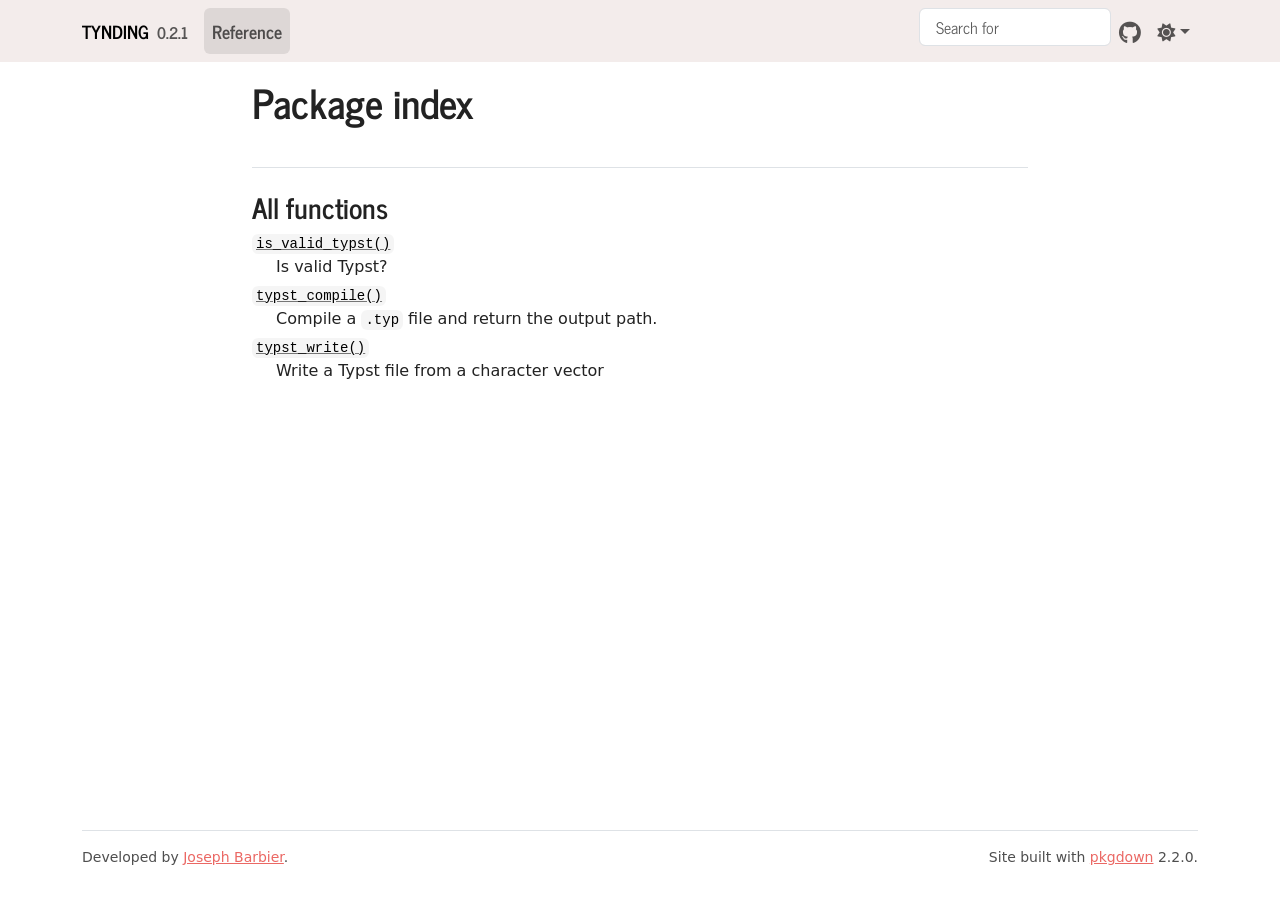
==== reference/index.html @ cdce3de1 "Deploying to gh-pages from @ y-sunflower/tynding@abfb018ded294149a8add3122099fb48ddb5d278 🚀" ====
<!DOCTYPE html>
<!-- Generated by pkgdown: do not edit by hand --><html lang="en"><head><meta http-equiv="Content-Type" content="text/html; charset=UTF-8"><meta charset="utf-8"><meta http-equiv="X-UA-Compatible" content="IE=edge"><meta name="viewport" content="width=device-width, initial-scale=1, shrink-to-fit=no"><title>Package index • tynding</title><script src="../lightswitch.js"></script><script src="../deps/jquery-3.6.0/jquery-3.6.0.min.js"></script><meta name="viewport" content="width=device-width, initial-scale=1, shrink-to-fit=no"><link href="../deps/bootstrap-5.3.1/bootstrap.min.css" rel="stylesheet"><script src="../deps/bootstrap-5.3.1/bootstrap.bundle.min.js"></script><link href="../deps/font-awesome-6.5.2/css/all.min.css" rel="stylesheet"><link href="../deps/font-awesome-6.5.2/css/v4-shims.min.css" rel="stylesheet"><script src="../deps/headroom-0.11.0/headroom.min.js"></script><script src="../deps/headroom-0.11.0/jQuery.headroom.min.js"></script><script src="../deps/bootstrap-toc-1.0.1/bootstrap-toc.min.js"></script><script src="../deps/clipboard.js-2.0.11/clipboard.min.js"></script><script src="../deps/search-1.0.0/autocomplete.jquery.min.js"></script><script src="../deps/search-1.0.0/fuse.min.js"></script><script src="../deps/search-1.0.0/mark.min.js"></script><!-- pkgdown --><script src="../pkgdown.js"></script><meta property="og:title" content="Package index"></head><body>
    <a href="#main" class="visually-hidden-focusable">Skip to contents</a>


    <nav class="navbar navbar-expand-lg fixed-top " aria-label="Site navigation"><div class="container">

    <a class="navbar-brand me-2" href="../index.html">tynding</a>

    <small class="nav-text text-muted me-auto" data-bs-toggle="tooltip" data-bs-placement="bottom" title="">0.2.1</small>


    <button class="navbar-toggler" type="button" data-bs-toggle="collapse" data-bs-target="#navbar" aria-controls="navbar" aria-expanded="false" aria-label="Toggle navigation">
      <span class="navbar-toggler-icon"></span>
    </button>

    <div id="navbar" class="collapse navbar-collapse ms-3">
      <ul class="navbar-nav me-auto"><li class="active nav-item"><a class="nav-link" href="../reference/index.html">Reference</a></li>
      </ul><ul class="navbar-nav"><li class="nav-item"><form class="form-inline" role="search">
 <input class="form-control" type="search" name="search-input" id="search-input" autocomplete="off" aria-label="Search site" placeholder="Search for" data-search-index="../search.json"></form></li>
<li class="nav-item"><a class="external-link nav-link" href="https://github.com/y-sunflower/tynding/" aria-label="GitHub"><span class="fa fab fa-github fa-lg"></span></a></li>
<li class="nav-item dropdown">
  <button class="nav-link dropdown-toggle" type="button" id="dropdown-lightswitch" data-bs-toggle="dropdown" aria-expanded="false" aria-haspopup="true" aria-label="Light switch"><span class="fa fa-sun"></span></button>
  <ul class="dropdown-menu dropdown-menu-end" aria-labelledby="dropdown-lightswitch"><li><button class="dropdown-item" data-bs-theme-value="light"><span class="fa fa-sun"></span> Light</button></li>
    <li><button class="dropdown-item" data-bs-theme-value="dark"><span class="fa fa-moon"></span> Dark</button></li>
    <li><button class="dropdown-item" data-bs-theme-value="auto"><span class="fa fa-adjust"></span> Auto</button></li>
  </ul></li>
      </ul></div>


  </div>
</nav><div class="container template-reference-index">
<div class="row">
  <main id="main" class="col-md-9"><div class="page-header">

      <h1>Package index</h1>
    </div>

    <div class="section level2">
      <h2 id="all-functions">All functions<a class="anchor" aria-label="anchor" href="#all-functions"></a></h2>



      <dl></dl></div><div class="section level2">




      <dl><dt>

          <code><a href="is_valid_typst.html">is_valid_typst()</a></code>

        </dt>
        <dd>Is valid Typst?</dd>

        <dt>

          <code><a href="typst_compile.html">typst_compile()</a></code>

        </dt>
        <dd>Compile a <code>.typ</code> file and return the output path.</dd>

        <dt>

          <code><a href="typst_write.html">typst_write()</a></code>

        </dt>
        <dd>Write a Typst file from a character vector</dd>
      </dl></div>
  </main></div>


    <footer><div class="pkgdown-footer-left">
  <p>Developed by <a href="https://ysunflower.com/" class="external-link">Joseph Barbier</a>.</p>
</div>

<div class="pkgdown-footer-right">
  <p>Site built with <a href="https://pkgdown.r-lib.org/" class="external-link">pkgdown</a> 2.2.0.</p>
</div>

    </footer></div>





  </body></html>
---- deps/font-awesome-6.5.2/css/v4-shims.min.css ----
/*!
 * Font Awesome Free 6.5.2 by @fontawesome - https://fontawesome.com
 * License - https://fontawesome.com/license/free (Icons: CC BY 4.0, Fonts: SIL OFL 1.1, Code: MIT License)
 * Copyright 2024 Fonticons, Inc.
 */
.fa.fa-glass:before{content:"\f000"}.fa.fa-envelope-o{font-family:"Font Awesome 6 Free";font-weight:400}.fa.fa-envelope-o:before{content:"\f0e0"}.fa.fa-star-o{font-family:"Font Awesome 6 Free";font-weight:400}.fa.fa-star-o:before{content:"\f005"}.fa.fa-close:before,.fa.fa-remove:before{content:"\f00d"}.fa.fa-gear:before{content:"\f013"}.fa.fa-trash-o{font-family:"Font Awesome 6 Free";font-weight:400}.fa.fa-trash-o:before{content:"\f2ed"}.fa.fa-home:before{content:"\f015"}.fa.fa-file-o{font-family:"Font Awesome 6 Free";font-weight:400}.fa.fa-file-o:before{content:"\f15b"}.fa.fa-clock-o{font-family:"Font Awesome 6 Free";font-weight:400}.fa.fa-clock-o:before{content:"\f017"}.fa.fa-arrow-circle-o-down{font-family:"Font Awesome 6 Free";font-weight:400}.fa.fa-arrow-circle-o-down:before{content:"\f358"}.fa.fa-arrow-circle-o-up{font-family:"Font Awesome 6 Free";font-weight:400}.fa.fa-arrow-circle-o-up:before{content:"\f35b"}.fa.fa-play-circle-o{font-family:"Font Awesome 6 Free";font-weight:400}.fa.fa-play-circle-o:before{content:"\f144"}.fa.fa-repeat:before,.fa.fa-rotate-right:before{content:"\f01e"}.fa.fa-refresh:before{content:"\f021"}.fa.fa-list-alt{font-family:"Font Awesome 6 Free";font-weight:400}.fa.fa-list-alt:before{content:"\f022"}.fa.fa-dedent:before{content:"\f03b"}.fa.fa-video-camera:before{content:"\f03d"}.fa.fa-picture-o{font-family:"Font Awesome 6 Free";font-weight:400}.fa.fa-picture-o:before{content:"\f03e"}.fa.fa-photo{font-family:"Font Awesome 6 Free";font-weight:400}.fa.fa-photo:before{content:"\f03e"}.fa.fa-image{font-family:"Font Awesome 6 Free";font-weight:400}.fa.fa-image:before{content:"\f03e"}.fa.fa-map-marker:before{content:"\f3c5"}.fa.fa-pencil-square-o{font-family:"Font Awesome 6 Free";font-weight:400}.fa.fa-pencil-square-o:before{content:"\f044"}.fa.fa-edit{font-family:"Font Awesome 6 Free";font-weight:400}.fa.fa-edit:before{content:"\f044"}.fa.fa-share-square-o:before{content:"\f14d"}.fa.fa-check-square-o{font-family:"Font Awesome 6 Free";font-weight:400}.fa.fa-check-square-o:before{content:"\f14a"}.fa.fa-arrows:before{content:"\f0b2"}.fa.fa-times-circle-o{font-family:"Font Awesome 6 Free";font-weight:400}.fa.fa-times-circle-o:before{content:"\f057"}.fa.fa-check-circle-o{font-family:"Font Awesome 6 Free";font-weight:400}.fa.fa-check-circle-o:before{content:"\f058"}.fa.fa-mail-forward:before{content:"\f064"}.fa.fa-expand:before{content:"\f424"}.fa.fa-compress:before{content:"\f422"}.fa.fa-eye,.fa.fa-eye-slash{font-family:"Font Awesome 6 Free";font-weight:400}.fa.fa-warning:before{content:"\f071"}.fa.fa-calendar:before{content:"\f073"}.fa.fa-arrows-v:before{content:"\f338"}.fa.fa-arrows-h:before{content:"\f337"}.fa.fa-bar-chart-o:before,.fa.fa-bar-chart:before{content:"\e0e3"}.fa.fa-twitter-square{font-family:"Font Awesome 6 Brands";font-weight:400}.fa.fa-twitter-square:before{content:"\f081"}.fa.fa-facebook-square{font-family:"Font Awesome 6 Brands";font-weight:400}.fa.fa-facebook-square:before{content:"\f082"}.fa.fa-gears:before{content:"\f085"}.fa.fa-thumbs-o-up{font-family:"Font Awesome 6 Free";font-weight:400}.fa.fa-thumbs-o-up:before{content:"\f164"}.fa.fa-thumbs-o-down{font-family:"Font Awesome 6 Free";font-weight:400}.fa.fa-thumbs-o-down:before{content:"\f165"}.fa.fa-heart-o{font-family:"Font Awesome 6 Free";font-weight:400}.fa.fa-heart-o:before{content:"\f004"}.fa.fa-sign-out:before{content:"\f2f5"}.fa.fa-linkedin-square{font-family:"Font Awesome 6 Brands";font-weight:400}.fa.fa-linkedin-square:before{content:"\f08c"}.fa.fa-thumb-tack:before{content:"\f08d"}.fa.fa-external-link:before{content:"\f35d"}.fa.fa-sign-in:before{content:"\f2f6"}.fa.fa-github-square{font-family:"Font Awesome 6 Brands";font-weight:400}.fa.fa-github-square:before{content:"\f092"}.fa.fa-lemon-o{font-family:"Font Awesome 6 Free";font-weight:400}.fa.fa-lemon-o:before{content:"\f094"}.fa.fa-square-o{font-family:"Font Awesome 6 Free";font-weight:400}.fa.fa-square-o:before{content:"\f0c8"}.fa.fa-bookmark-o{font-family:"Font Awesome 6 Free";font-weight:400}.fa.fa-bookmark-o:before{content:"\f02e"}.fa.fa-facebook,.fa.fa-twitter{font-family:"Font Awesome 6 Brands";font-weight:400}.fa.fa-facebook:before{content:"\f39e"}.fa.fa-facebook-f{font-family:"Font Awesome 6 Brands";font-weight:400}.fa.fa-facebook-f:before{content:"\f39e"}.fa.fa-github{font-family:"Font Awesome 6 Brands";font-weight:400}.fa.fa-credit-card{font-family:"Font Awesome 6 Free";font-weight:400}.fa.fa-feed:before{content:"\f09e"}.fa.fa-hdd-o{font-family:"Font Awesome 6 Free";font-weight:400}.fa.fa-hdd-o:before{content:"\f0a0"}.fa.fa-hand-o-right{font-family:"Font Awesome 6 Free";font-weight:400}.fa.fa-hand-o-right:before{content:"\f0a4"}.fa.fa-hand-o-left{font-family:"Font Awesome 6 Free";font-weight:400}.fa.fa-hand-o-left:before{content:"\f0a5"}.fa.fa-hand-o-up{font-family:"Font Awesome 6 Free";font-weight:400}.fa.fa-hand-o-up:before{content:"\f0a6"}.fa.fa-hand-o-down{font-family:"Font Awesome 6 Free";font-weight:400}.fa.fa-hand-o-down:before{content:"\f0a7"}.fa.fa-globe:before{content:"\f57d"}.fa.fa-tasks:before{content:"\f828"}.fa.fa-arrows-alt:before{content:"\f31e"}.fa.fa-group:before{content:"\f0c0"}.fa.fa-chain:before{content:"\f0c1"}.fa.fa-cut:before{content:"\f0c4"}.fa.fa-files-o{font-family:"Font Awesome 6 Free";font-weight:400}.fa.fa-files-o:before{content:"\f0c5"}.fa.fa-floppy-o{font-family:"Font Awesome 6 Free";font-weight:400}.fa.fa-floppy-o:before{content:"\f0c7"}.fa.fa-save{font-family:"Font Awesome 6 Free";font-weight:400}.fa.fa-save:before{content:"\f0c7"}.fa.fa-navicon:before,.fa.fa-reorder:before{content:"\f0c9"}.fa.fa-magic:before{content:"\e2ca"}.fa.fa-pinterest,.fa.fa-pinterest-square{font-family:"Font Awesome 6 Brands";font-weight:400}.fa.fa-pinterest-square:before{content:"\f0d3"}.fa.fa-google-plus-square{font-family:"Font Awesome 6 Brands";font-weight:400}.fa.fa-google-plus-square:before{content:"\f0d4"}.fa.fa-google-plus{font-family:"Font Awesome 6 Brands";font-weight:400}.fa.fa-google-plus:before{content:"\f0d5"}.fa.fa-money:before{content:"\f3d1"}.fa.fa-unsorted:before{content:"\f0dc"}.fa.fa-sort-desc:before{content:"\f0dd"}.fa.fa-sort-asc:before{content:"\f0de"}.fa.fa-linkedin{font-family:"Font Awesome 6 Brands";font-weight:400}.fa.fa-linkedin:before{content:"\f0e1"}.fa.fa-rotate-left:before{content:"\f0e2"}.fa.fa-legal:before{content:"\f0e3"}.fa.fa-dashboard:before,.fa.fa-tachometer:before{content:"\f625"}.fa.fa-comment-o{font-family:"Font Awesome 6 Free";font-weight:400}.fa.fa-comment-o:before{content:"\f075"}.fa.fa-comments-o{font-family:"Font Awesome 6 Free";font-weight:400}.fa.fa-comments-o:before{content:"\f086"}.fa.fa-flash:before{content:"\f0e7"}.fa.fa-clipboard:before{content:"\f0ea"}.fa.fa-lightbulb-o{font-family:"Font Awesome 6 Free";font-weight:400}.fa.fa-lightbulb-o:before{content:"\f0eb"}.fa.fa-exchange:before{content:"\f362"}.fa.fa-cloud-download:before{content:"\f0ed"}.fa.fa-cloud-upload:before{content:"\f0ee"}.fa.fa-bell-o{font-family:"Font Awesome 6 Free";font-weight:400}.fa.fa-bell-o:before{content:"\f0f3"}.fa.fa-cutlery:before{content:"\f2e7"}.fa.fa-file-text-o{font-family:"Font Awesome 6 Free";font-weight:400}.fa.fa-file-text-o:before{content:"\f15c"}.fa.fa-building-o{font-family:"Font Awesome 6 Free";font-weight:400}.fa.fa-building-o:before{content:"\f1ad"}.fa.fa-hospital-o{font-family:"Font Awesome 6 Free";font-weight:400}.fa.fa-hospital-o:before{content:"\f0f8"}.fa.fa-tablet:before{content:"\f3fa"}.fa.fa-mobile-phone:before,.fa.fa-mobile:before{content:"\f3cd"}.fa.fa-circle-o{font-family:"Font Awesome 6 Free";font-weight:400}.fa.fa-circle-o:before{content:"\f111"}.fa.fa-mail-reply:before{content:"\f3e5"}.fa.fa-github-alt{font-family:"Font Awesome 6 Brands";font-weight:400}.fa.fa-folder-o{font-family:"Font Awesome 6 Free";font-weight:400}.fa.fa-folder-o:before{content:"\f07b"}.fa.fa-folder-open-o{font-family:"Font Awesome 6 Free";font-weight:400}.fa.fa-folder-open-o:before{content:"\f07c"}.fa.fa-smile-o{font-family:"Font Awesome 6 Free";font-weight:400}.fa.fa-smile-o:before{content:"\f118"}.fa.fa-frown-o{font-family:"Font Awesome 6 Free";font-weight:400}.fa.fa-frown-o:before{content:"\f119"}.fa.fa-meh-o{font-family:"Font Awesome 6 Free";font-weight:400}.fa.fa-meh-o:before{content:"\f11a"}.fa.fa-keyboard-o{font-family:"Font Awesome 6 Free";font-weight:400}.fa.fa-keyboard-o:before{content:"\f11c"}.fa.fa-flag-o{font-family:"Font Awesome 6 Free";font-weight:400}.fa.fa-flag-o:before{content:"\f024"}.fa.fa-mail-reply-all:before{content:"\f122"}.fa.fa-star-half-o{font-family:"Font Awesome 6 Free";font-weight:400}.fa.fa-star-half-o:before{content:"\f5c0"}.fa.fa-star-half-empty{font-family:"Font Awesome 6 Free";font-weight:400}.fa.fa-star-half-empty:before{content:"\f5c0"}.fa.fa-star-half-full{font-family:"Font Awesome 6 Free";font-weight:400}.fa.fa-star-half-full:before{content:"\f5c0"}.fa.fa-code-fork:before{content:"\f126"}.fa.fa-chain-broken:before,.fa.fa-unlink:before{content:"\f127"}.fa.fa-calendar-o{font-family:"Font Awesome 6 Free";font-weight:400}.fa.fa-calendar-o:before{content:"\f133"}.fa.fa-css3,.fa.fa-html5,.fa.fa-maxcdn{font-family:"Font Awesome 6 Brands";font-weight:400}.fa.fa-unlock-alt:before{content:"\f09c"}.fa.fa-minus-square-o{font-family:"Font Awesome 6 Free";font-weight:400}.fa.fa-minus-square-o:before{content:"\f146"}.fa.fa-level-up:before{content:"\f3bf"}.fa.fa-level-down:before{content:"\f3be"}.fa.fa-pencil-square:before{content:"\f14b"}.fa.fa-external-link-square:before{content:"\f360"}.fa.fa-compass{font-family:"Font Awesome 6 Free";font-weight:400}.fa.fa-caret-square-o-down{font-family:"Font Awesome 6 Free";font-weight:400}.fa.fa-caret-square-o-down:before{content:"\f150"}.fa.fa-toggle-down{font-family:"Font Awesome 6 Free";font-weight:400}.fa.fa-toggle-down:before{content:"\f150"}.fa.fa-caret-square-o-up{font-family:"Font Awesome 6 Free";font-weight:400}.fa.fa-caret-square-o-up:before{content:"\f151"}.fa.fa-toggle-up{font-family:"Font Awesome 6 Free";font-weight:400}.fa.fa-toggle-up:before{content:"\f151"}.fa.fa-caret-square-o-right{font-family:"Font Awesome 6 Free";font-weight:400}.fa.fa-caret-square-o-right:before{content:"\f152"}.fa.fa-toggle-right{font-family:"Font Awesome 6 Free";font-weight:400}.fa.fa-toggle-right:before{content:"\f152"}.fa.fa-eur:before,.fa.fa-euro:before{content:"\f153"}.fa.fa-gbp:before{content:"\f154"}.fa.fa-dollar:before,.fa.fa-usd:before{content:"\24"}.fa.fa-inr:before,.fa.fa-rupee:before{content:"\e1bc"}.fa.fa-cny:before,.fa.fa-jpy:before,.fa.fa-rmb:before,.fa.fa-yen:before{content:"\f157"}.fa.fa-rouble:before,.fa.fa-rub:before,.fa.fa-ruble:before{content:"\f158"}.fa.fa-krw:before,.fa.fa-won:before{content:"\f159"}.fa.fa-bitcoin,.fa.fa-btc{font-family:"Font Awesome 6 Brands";font-weight:400}.fa.fa-bitcoin:before{content:"\f15a"}.fa.fa-file-text:before{content:"\f15c"}.fa.fa-sort-alpha-asc:before{content:"\f15d"}.fa.fa-sort-alpha-desc:before{content:"\f881"}.fa.fa-sort-amount-asc:before{content:"\f884"}.fa.fa-sort-amount-desc:before{content:"\f160"}.fa.fa-sort-numeric-asc:before{content:"\f162"}.fa.fa-sort-numeric-desc:before{content:"\f886"}.fa.fa-youtube-square{font-family:"Font Awesome 6 Brands";font-weight:400}.fa.fa-youtube-square:before{content:"\f431"}.fa.fa-xing,.fa.fa-xing-square,.fa.fa-youtube{font-family:"Font Awesome 6 Brands";font-weight:400}.fa.fa-xing-square:before{content:"\f169"}.fa.fa-youtube-play{font-family:"Font Awesome 6 Brands";font-weight:400}.fa.fa-youtube-play:before{content:"\f167"}.fa.fa-adn,.fa.fa-bitbucket,.fa.fa-bitbucket-square,.fa.fa-dropbox,.fa.fa-flickr,.fa.fa-instagram,.fa.fa-stack-overflow{font-family:"Font Awesome 6 Brands";font-weight:400}.fa.fa-bitbucket-square:before{content:"\f171"}.fa.fa-tumblr,.fa.fa-tumblr-square{font-family:"Font Awesome 6 Brands";font-weight:400}.fa.fa-tumblr-square:before{content:"\f174"}.fa.fa-long-arrow-down:before{content:"\f309"}.fa.fa-long-arrow-up:before{content:"\f30c"}.fa.fa-long-arrow-left:before{content:"\f30a"}.fa.fa-long-arrow-right:before{content:"\f30b"}.fa.fa-android,.fa.fa-apple,.fa.fa-dribbble,.fa.fa-foursquare,.fa.fa-gittip,.fa.fa-gratipay,.fa.fa-linux,.fa.fa-skype,.fa.fa-trello,.fa.fa-windows{font-family:"Font Awesome 6 Brands";font-weight:400}.fa.fa-gittip:before{content:"\f184"}.fa.fa-sun-o{font-family:"Font Awesome 6 Free";font-weight:400}.fa.fa-sun-o:before{content:"\f185"}.fa.fa-moon-o{font-family:"Font Awesome 6 Free";font-weight:400}.fa.fa-moon-o:before{content:"\f186"}.fa.fa-pagelines,.fa.fa-renren,.fa.fa-stack-exchange,.fa.fa-vk,.fa.fa-weibo{font-family:"Font Awesome 6 Brands";font-weight:400}.fa.fa-arrow-circle-o-right{font-family:"Font Awesome 6 Free";font-weight:400}.fa.fa-arrow-circle-o-right:before{content:"\f35a"}.fa.fa-arrow-circle-o-left{font-family:"Font Awesome 6 Free";font-weight:400}.fa.fa-arrow-circle-o-left:before{content:"\f359"}.fa.fa-caret-square-o-left{font-family:"Font Awesome 6 Free";font-weight:400}.fa.fa-caret-square-o-left:before{content:"\f191"}.fa.fa-toggle-left{font-family:"Font Awesome 6 Free";font-weight:400}.fa.fa-toggle-left:before{content:"\f191"}.fa.fa-dot-circle-o{font-family:"Font Awesome 6 Free";font-weight:400}.fa.fa-dot-circle-o:before{content:"\f192"}.fa.fa-vimeo-square{font-family:"Font Awesome 6 Brands";font-weight:400}.fa.fa-vimeo-square:before{content:"\f194"}.fa.fa-try:before,.fa.fa-turkish-lira:before{content:"\e2bb"}.fa.fa-plus-square-o{font-family:"Font Awesome 6 Free";font-weight:400}.fa.fa-plus-square-o:before{content:"\f0fe"}.fa.fa-openid,.fa.fa-slack,.fa.fa-wordpress{font-family:"Font Awesome 6 Brands";font-weight:400}.fa.fa-bank:before,.fa.fa-institution:before{content:"\f19c"}.fa.fa-mortar-board:before{content:"\f19d"}.fa.fa-google,.fa.fa-reddit,.fa.fa-reddit-square,.fa.fa-yahoo{font-family:"Font Awesome 6 Brands";font-weight:400}.fa.fa-reddit-square:before{content:"\f1a2"}.fa.fa-behance,.fa.fa-behance-square,.fa.fa-delicious,.fa.fa-digg,.fa.fa-drupal,.fa.fa-joomla,.fa.fa-pied-piper-alt,.fa.fa-pied-piper-pp,.fa.fa-stumbleupon,.fa.fa-stumbleupon-circle{font-family:"Font Awesome 6 Brands";font-weight:400}.fa.fa-behance-square:before{content:"\f1b5"}.fa.fa-steam,.fa.fa-steam-square{font-family:"Font Awesome 6 Brands";font-weight:400}.fa.fa-steam-square:before{content:"\f1b7"}.fa.fa-automobile:before{content:"\f1b9"}.fa.fa-cab:before{content:"\f1ba"}.fa.fa-deviantart,.fa.fa-soundcloud,.fa.fa-spotify{font-family:"Font Awesome 6 Brands";font-weight:400}.fa.fa-file-pdf-o{font-family:"Font Awesome 6 Free";font-weight:400}.fa.fa-file-pdf-o:before{content:"\f1c1"}.fa.fa-file-word-o{font-family:"Font Awesome 6 Free";font-weight:400}.fa.fa-file-word-o:before{content:"\f1c2"}.fa.fa-file-excel-o{font-family:"Font Awesome 6 Free";font-weight:400}.fa.fa-file-excel-o:before{content:"\f1c3"}.fa.fa-file-powerpoint-o{font-family:"Font Awesome 6 Free";font-weight:400}.fa.fa-file-powerpoint-o:before{content:"\f1c4"}.fa.fa-file-image-o{font-family:"Font Awesome 6 Free";font-weight:400}.fa.fa-file-image-o:before{content:"\f1c5"}.fa.fa-file-photo-o{font-family:"Font Awesome 6 Free";font-weight:400}.fa.fa-file-photo-o:before{content:"\f1c5"}.fa.fa-file-picture-o{font-family:"Font Awesome 6 Free";font-weight:400}.fa.fa-file-picture-o:before{content:"\f1c5"}.fa.fa-file-archive-o{font-family:"Font Awesome 6 Free";font-weight:400}.fa.fa-file-archive-o:before{content:"\f1c6"}.fa.fa-file-zip-o{font-family:"Font Awesome 6 Free";font-weight:400}.fa.fa-file-zip-o:before{content:"\f1c6"}.fa.fa-file-audio-o{font-family:"Font Awesome 6 Free";font-weight:400}.fa.fa-file-audio-o:before{content:"\f1c7"}.fa.fa-file-sound-o{font-family:"Font Awesome 6 Free";font-weight:400}.fa.fa-file-sound-o:before{content:"\f1c7"}.fa.fa-file-video-o{font-family:"Font Awesome 6 Free";font-weight:400}.fa.fa-file-video-o:before{content:"\f1c8"}.fa.fa-file-movie-o{font-family:"Font Awesome 6 Free";font-weight:400}.fa.fa-file-movie-o:before{content:"\f1c8"}.fa.fa-file-code-o{font-family:"Font Awesome 6 Free";font-weight:400}.fa.fa-file-code-o:before{content:"\f1c9"}.fa.fa-codepen,.fa.fa-jsfiddle,.fa.fa-vine{font-family:"Font Awesome 6 Brands";font-weight:400}.fa.fa-life-bouy:before,.fa.fa-life-buoy:before,.fa.fa-life-saver:before,.fa.fa-support:before{content:"\f1cd"}.fa.fa-circle-o-notch:before{content:"\f1ce"}.fa.fa-ra,.fa.fa-rebel{font-family:"Font Awesome 6 Brands";font-weight:400}.fa.fa-ra:before{content:"\f1d0"}.fa.fa-resistance{font-family:"Font Awesome 6 Brands";font-weight:400}.fa.fa-resistance:before{content:"\f1d0"}.fa.fa-empire,.fa.fa-ge{font-family:"Font Awesome 6 Brands";font-weight:400}.fa.fa-ge:before{content:"\f1d1"}.fa.fa-git-square{font-family:"Font Awesome 6 Brands";font-weight:400}.fa.fa-git-square:before{content:"\f1d2"}.fa.fa-git,.fa.fa-hacker-news,.fa.fa-y-combinator-square{font-family:"Font Awesome 6 Brands";font-weight:400}.fa.fa-y-combinator-square:before{content:"\f1d4"}.fa.fa-yc-square{font-family:"Font Awesome 6 Brands";font-weight:400}.fa.fa-yc-square:before{content:"\f1d4"}.fa.fa-qq,.fa.fa-tencent-weibo,.fa.fa-wechat,.fa.fa-weixin{font-family:"Font Awesome 6 Brands";font-weight:400}.fa.fa-wechat:before{content:"\f1d7"}.fa.fa-send:before{content:"\f1d8"}.fa.fa-paper-plane-o{font-family:"Font Awesome 6 Free";font-weight:400}.fa.fa-paper-plane-o:before{content:"\f1d8"}.fa.fa-send-o{font-family:"Font Awesome 6 Free";font-weight:400}.fa.fa-send-o:before{content:"\f1d8"}.fa.fa-circle-thin{font-family:"Font Awesome 6 Free";font-weight:400}.fa.fa-circle-thin:before{content:"\f111"}.fa.fa-header:before{content:"\f1dc"}.fa.fa-futbol-o{font-family:"Font Awesome 6 Free";font-weight:400}.fa.fa-futbol-o:before{content:"\f1e3"}.fa.fa-soccer-ball-o{font-family:"Font Awesome 6 Free";font-weight:400}.fa.fa-soccer-ball-o:before{content:"\f1e3"}.fa.fa-slideshare,.fa.fa-twitch,.fa.fa-yelp{font-family:"Font Awesome 6 Brands";font-weight:400}.fa.fa-newspaper-o{font-family:"Font Awesome 6 Free";font-weight:400}.fa.fa-newspaper-o:before{content:"\f1ea"}.fa.fa-cc-amex,.fa.fa-cc-discover,.fa.fa-cc-mastercard,.fa.fa-cc-paypal,.fa.fa-cc-stripe,.fa.fa-cc-visa,.fa.fa-google-wallet,.fa.fa-paypal{font-family:"Font Awesome 6 Brands";font-weight:400}.fa.fa-bell-slash-o{font-family:"Font Awesome 6 Free";font-weight:400}.fa.fa-bell-slash-o:before{content:"\f1f6"}.fa.fa-trash:before{content:"\f2ed"}.fa.fa-copyright{font-family:"Font Awesome 6 Free";font-weight:400}.fa.fa-eyedropper:before{content:"\f1fb"}.fa.fa-area-chart:before{content:"\f1fe"}.fa.fa-pie-chart:before{content:"\f200"}.fa.fa-line-chart:before{content:"\f201"}.fa.fa-lastfm,.fa.fa-lastfm-square{font-family:"Font Awesome 6 Brands";font-weight:400}.fa.fa-lastfm-square:before{content:"\f203"}.fa.fa-angellist,.fa.fa-ioxhost{font-family:"Font Awesome 6 Brands";font-weight:400}.fa.fa-cc{font-family:"Font Awesome 6 Free";font-weight:400}.fa.fa-cc:before{content:"\f20a"}.fa.fa-ils:before,.fa.fa-shekel:before,.fa.fa-sheqel:before{content:"\f20b"}.fa.fa-buysellads,.fa.fa-connectdevelop,.fa.fa-dashcube,.fa.fa-forumbee,.fa.fa-leanpub,.fa.fa-sellsy,.fa.fa-shirtsinbulk,.fa.fa-simplybuilt,.fa.fa-skyatlas{font-family:"Font Awesome 6 Brands";font-weight:400}.fa.fa-diamond{font-family:"Font Awesome 6 Free";font-weight:400}.fa.fa-diamond:before{content:"\f3a5"}.fa.fa-intersex:before,.fa.fa-transgender:before{content:"\f224"}.fa.fa-transgender-alt:before{content:"\f225"}.fa.fa-facebook-official{font-family:"Font Awesome 6 Brands";font-weight:400}.fa.fa-facebook-official:before{content:"\f09a"}.fa.fa-pinterest-p,.fa.fa-whatsapp{font-family:"Font Awesome 6 Brands";font-weight:400}.fa.fa-hotel:before{content:"\f236"}.fa.fa-medium,.fa.fa-viacoin,.fa.fa-y-combinator,.fa.fa-yc{font-family:"Font Awesome 6 Brands";font-weight:400}.fa.fa-yc:before{content:"\f23b"}.fa.fa-expeditedssl,.fa.fa-opencart,.fa.fa-optin-monster{font-family:"Font Awesome 6 Brands";font-weight:400}.fa.fa-battery-4:before,.fa.fa-battery:before{content:"\f240"}.fa.fa-battery-3:before{content:"\f241"}.fa.fa-battery-2:before{content:"\f242"}.fa.fa-battery-1:before{content:"\f243"}.fa.fa-battery-0:before{content:"\f244"}.fa.fa-object-group,.fa.fa-object-ungroup,.fa.fa-sticky-note-o{font-family:"Font Awesome 6 Free";font-weight:400}.fa.fa-sticky-note-o:before{content:"\f249"}.fa.fa-cc-diners-club,.fa.fa-cc-jcb{font-family:"Font Awesome 6 Brands";font-weight:400}.fa.fa-clone{font-family:"Font Awesome 6 Free";font-weight:400}.fa.fa-hourglass-o:before{content:"\f254"}.fa.fa-hourglass-1:before{content:"\f251"}.fa.fa-hourglass-2:before{content:"\f252"}.fa.fa-hourglass-3:before{content:"\f253"}.fa.fa-hand-rock-o{font-family:"Font Awesome 6 Free";font-weight:400}.fa.fa-hand-rock-o:before{content:"\f255"}.fa.fa-hand-grab-o{font-family:"Font Awesome 6 Free";font-weight:400}.fa.fa-hand-grab-o:before{content:"\f255"}.fa.fa-hand-paper-o{font-family:"Font Awesome 6 Free";font-weight:400}.fa.fa-hand-paper-o:before{content:"\f256"}.fa.fa-hand-stop-o{font-family:"Font Awesome 6 Free";font-weight:400}.fa.fa-hand-stop-o:before{content:"\f256"}.fa.fa-hand-scissors-o{font-family:"Font Awesome 6 Free";font-weight:400}.fa.fa-hand-scissors-o:before{content:"\f257"}.fa.fa-hand-lizard-o{font-family:"Font Awesome 6 Free";font-weight:400}.fa.fa-hand-lizard-o:before{content:"\f258"}.fa.fa-hand-spock-o{font-family:"Font Awesome 6 Free";font-weight:400}.fa.fa-hand-spock-o:before{content:"\f259"}.fa.fa-hand-pointer-o{font-family:"Font Awesome 6 Free";font-weight:400}.fa.fa-hand-pointer-o:before{content:"\f25a"}.fa.fa-hand-peace-o{font-family:"Font Awesome 6 Free";font-weight:400}.fa.fa-hand-peace-o:before{content:"\f25b"}.fa.fa-registered{font-family:"Font Awesome 6 Free";font-weight:400}.fa.fa-creative-commons,.fa.fa-gg,.fa.fa-gg-circle,.fa.fa-odnoklassniki,.fa.fa-odnoklassniki-square{font-family:"Font Awesome 6 Brands";font-weight:400}.fa.fa-odnoklassniki-square:before{content:"\f264"}.fa.fa-chrome,.fa.fa-firefox,.fa.fa-get-pocket,.fa.fa-internet-explorer,.fa.fa-opera,.fa.fa-safari,.fa.fa-wikipedia-w{font-family:"Font Awesome 6 Brands";font-weight:400}.fa.fa-television:before{content:"\f26c"}.fa.fa-500px,.fa.fa-amazon,.fa.fa-contao{font-family:"Font Awesome 6 Brands";font-weight:400}.fa.fa-calendar-plus-o{font-family:"Font Awesome 6 Free";font-weight:400}.fa.fa-calendar-plus-o:before{content:"\f271"}.fa.fa-calendar-minus-o{font-family:"Font Awesome 6 Free";font-weight:400}.fa.fa-calendar-minus-o:before{content:"\f272"}.fa.fa-calendar-times-o{font-family:"Font Awesome 6 Free";font-weight:400}.fa.fa-calendar-times-o:before{content:"\f273"}.fa.fa-calendar-check-o{font-family:"Font Awesome 6 Free";font-weight:400}.fa.fa-calendar-check-o:before{content:"\f274"}.fa.fa-map-o{font-family:"Font Awesome 6 Free";font-weight:400}.fa.fa-map-o:before{content:"\f279"}.fa.fa-commenting:before{content:"\f4ad"}.fa.fa-commenting-o{font-family:"Font Awesome 6 Free";font-weight:400}.fa.fa-commenting-o:before{content:"\f4ad"}.fa.fa-houzz,.fa.fa-vimeo{font-family:"Font Awesome 6 Brands";font-weight:400}.fa.fa-vimeo:before{content:"\f27d"}.fa.fa-black-tie,.fa.fa-edge,.fa.fa-fonticons,.fa.fa-reddit-alien{font-family:"Font Awesome 6 Brands";font-weight:400}.fa.fa-credit-card-alt:before{content:"\f09d"}.fa.fa-codiepie,.fa.fa-fort-awesome,.fa.fa-mixcloud,.fa.fa-modx,.fa.fa-product-hunt,.fa.fa-scribd,.fa.fa-usb{font-family:"Font Awesome 6 Brands";font-weight:400}.fa.fa-pause-circle-o{font-family:"Font Awesome 6 Free";font-weight:400}.fa.fa-pause-circle-o:before{content:"\f28b"}.fa.fa-stop-circle-o{font-family:"Font Awesome 6 Free";font-weight:400}.fa.fa-stop-circle-o:before{content:"\f28d"}.fa.fa-bluetooth,.fa.fa-bluetooth-b,.fa.fa-envira,.fa.fa-gitlab,.fa.fa-wheelchair-alt,.fa.fa-wpbeginner,.fa.fa-wpforms{font-family:"Font Awesome 6 Brands";font-weight:400}.fa.fa-wheelchair-alt:before{content:"\f368"}.fa.fa-question-circle-o{font-family:"Font Awesome 6 Free";font-weight:400}.fa.fa-question-circle-o:before{content:"\f059"}.fa.fa-volume-control-phone:before{content:"\f2a0"}.fa.fa-asl-interpreting:before{content:"\f2a3"}.fa.fa-deafness:before,.fa.fa-hard-of-hearing:before{content:"\f2a4"}.fa.fa-glide,.fa.fa-glide-g{font-family:"Font Awesome 6 Brands";font-weight:400}.fa.fa-signing:before{content:"\f2a7"}.fa.fa-viadeo,.fa.fa-viadeo-square{font-family:"Font Awesome 6 Brands";font-weight:400}.fa.fa-viadeo-square:before{content:"\f2aa"}.fa.fa-snapchat,.fa.fa-snapchat-ghost{font-family:"Font Awesome 6 Brands";font-weight:400}.fa.fa-snapchat-ghost:before{content:"\f2ab"}.fa.fa-snapchat-square{font-family:"Font Awesome 6 Brands";font-weight:400}.fa.fa-snapchat-square:before{content:"\f2ad"}.fa.fa-first-order,.fa.fa-google-plus-official,.fa.fa-pied-piper,.fa.fa-themeisle,.fa.fa-yoast{font-family:"Font Awesome 6 Brands";font-weight:400}.fa.fa-google-plus-official:before{content:"\f2b3"}.fa.fa-google-plus-circle{font-family:"Font Awesome 6 Brands";font-weight:400}.fa.fa-google-plus-circle:before{content:"\f2b3"}.fa.fa-fa,.fa.fa-font-awesome{font-family:"Font Awesome 6 Brands";font-weight:400}.fa.fa-fa:before{content:"\f2b4"}.fa.fa-handshake-o{font-family:"Font Awesome 6 Free";font-weight:400}.fa.fa-handshake-o:before{content:"\f2b5"}.fa.fa-envelope-open-o{font-family:"Font Awesome 6 Free";font-weight:400}.fa.fa-envelope-open-o:before{content:"\f2b6"}.fa.fa-linode{font-family:"Font Awesome 6 Brands";font-weight:400}.fa.fa-address-book-o{font-family:"Font Awesome 6 Free";font-weight:400}.fa.fa-address-book-o:before{content:"\f2b9"}.fa.fa-vcard:before{content:"\f2bb"}.fa.fa-address-card-o{font-family:"Font Awesome 6 Free";font-weight:400}.fa.fa-address-card-o:before{content:"\f2bb"}.fa.fa-vcard-o{font-family:"Font Awesome 6 Free";font-weight:400}.fa.fa-vcard-o:before{content:"\f2bb"}.fa.fa-user-circle-o{font-family:"Font Awesome 6 Free";font-weight:400}.fa.fa-user-circle-o:before{content:"\f2bd"}.fa.fa-user-o{font-family:"Font Awesome 6 Free";font-weight:400}.fa.fa-user-o:before{content:"\f007"}.fa.fa-id-badge{font-family:"Font Awesome 6 Free";font-weight:400}.fa.fa-drivers-license:before{content:"\f2c2"}.fa.fa-id-card-o{font-family:"Font Awesome 6 Free";font-weight:400}.fa.fa-id-card-o:before{content:"\f2c2"}.fa.fa-drivers-license-o{font-family:"Font Awesome 6 Free";font-weight:400}.fa.fa-drivers-license-o:before{content:"\f2c2"}.fa.fa-free-code-camp,.fa.fa-quora,.fa.fa-telegram{font-family:"Font Awesome 6 Brands";font-weight:400}.fa.fa-thermometer-4:before,.fa.fa-thermometer:before{content:"\f2c7"}.fa.fa-thermometer-3:before{content:"\f2c8"}.fa.fa-thermometer-2:before{content:"\f2c9"}.fa.fa-thermometer-1:before{content:"\f2ca"}.fa.fa-thermometer-0:before{content:"\f2cb"}.fa.fa-bathtub:before,.fa.fa-s15:before{content:"\f2cd"}.fa.fa-window-maximize,.fa.fa-window-restore{font-family:"Font Awesome 6 Free";font-weight:400}.fa.fa-times-rectangle:before{content:"\f410"}.fa.fa-window-close-o{font-family:"Font Awesome 6 Free";font-weight:400}.fa.fa-window-close-o:before{content:"\f410"}.fa.fa-times-rectangle-o{font-family:"Font Awesome 6 Free";font-weight:400}.fa.fa-times-rectangle-o:before{content:"\f410"}.fa.fa-bandcamp,.fa.fa-eercast,.fa.fa-etsy,.fa.fa-grav,.fa.fa-imdb,.fa.fa-ravelry{font-family:"Font Awesome 6 Brands";font-weight:400}.fa.fa-eercast:before{content:"\f2da"}.fa.fa-snowflake-o{font-family:"Font Awesome 6 Free";font-weight:400}.fa.fa-snowflake-o:before{content:"\f2dc"}.fa.fa-meetup,.fa.fa-superpowers,.fa.fa-wpexplorer{font-family:"Font Awesome 6 Brands";font-weight:400}
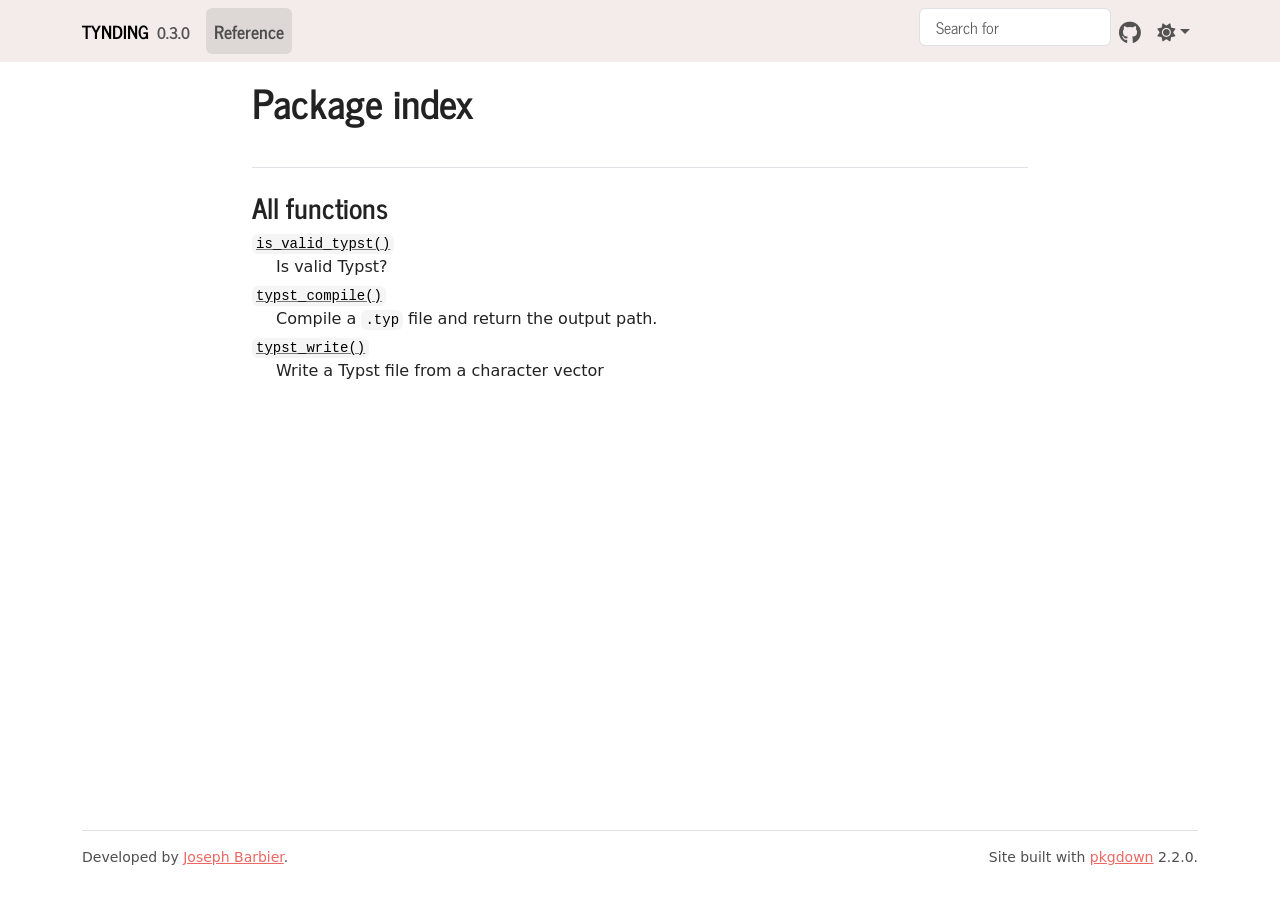
==== commit 709ae1c4: "Deploying to gh-pages from @ y-sunflower/tynding@517958f67944e68e10857a2b96079df1330b86bf 🚀" ====
--- a/reference/index.html
+++ b/reference/index.html
@@ -7,7 +7,7 @@
 
     <a class="navbar-brand me-2" href="../index.html">tynding</a>
 
-    <small class="nav-text text-muted me-auto" data-bs-toggle="tooltip" data-bs-placement="bottom" title="">0.2.1</small>
+    <small class="nav-text text-muted me-auto" data-bs-toggle="tooltip" data-bs-placement="bottom" title="">0.3.0</small>
 
 
     <button class="navbar-toggler" type="button" data-bs-toggle="collapse" data-bs-target="#navbar" aria-controls="navbar" aria-expanded="false" aria-label="Toggle navigation">
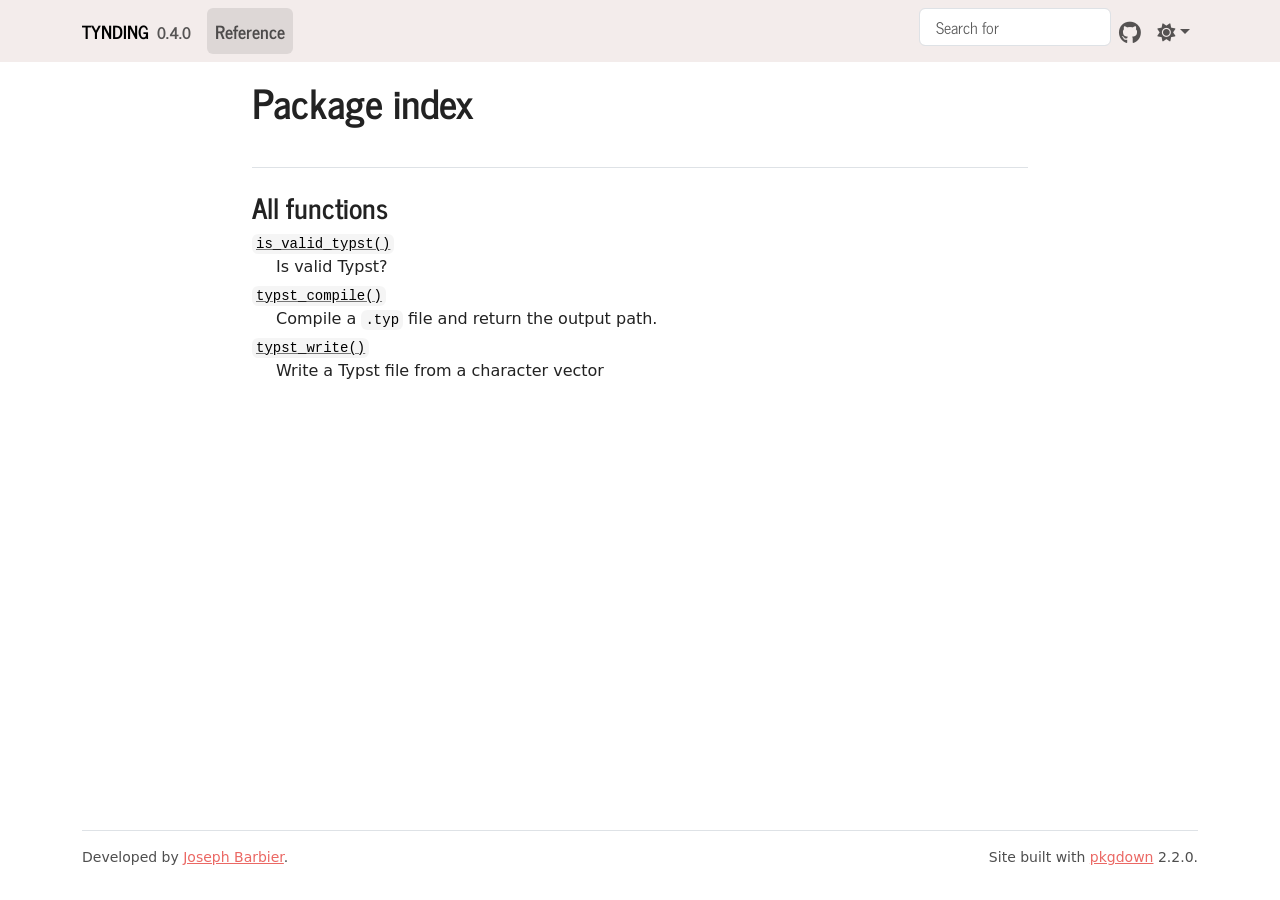
==== commit c47a2e4c: "Deploying to gh-pages from @ y-sunflower/tynding@5c7735cf5f35692f65936541235212aecb8d6fe2 🚀" ====
--- a/reference/index.html
+++ b/reference/index.html
@@ -7,7 +7,7 @@
 
     <a class="navbar-brand me-2" href="../index.html">tynding</a>
 
-    <small class="nav-text text-muted me-auto" data-bs-toggle="tooltip" data-bs-placement="bottom" title="">0.3.0</small>
+    <small class="nav-text text-muted me-auto" data-bs-toggle="tooltip" data-bs-placement="bottom" title="">0.4.0</small>
 
 
     <button class="navbar-toggler" type="button" data-bs-toggle="collapse" data-bs-target="#navbar" aria-controls="navbar" aria-expanded="false" aria-label="Toggle navigation">
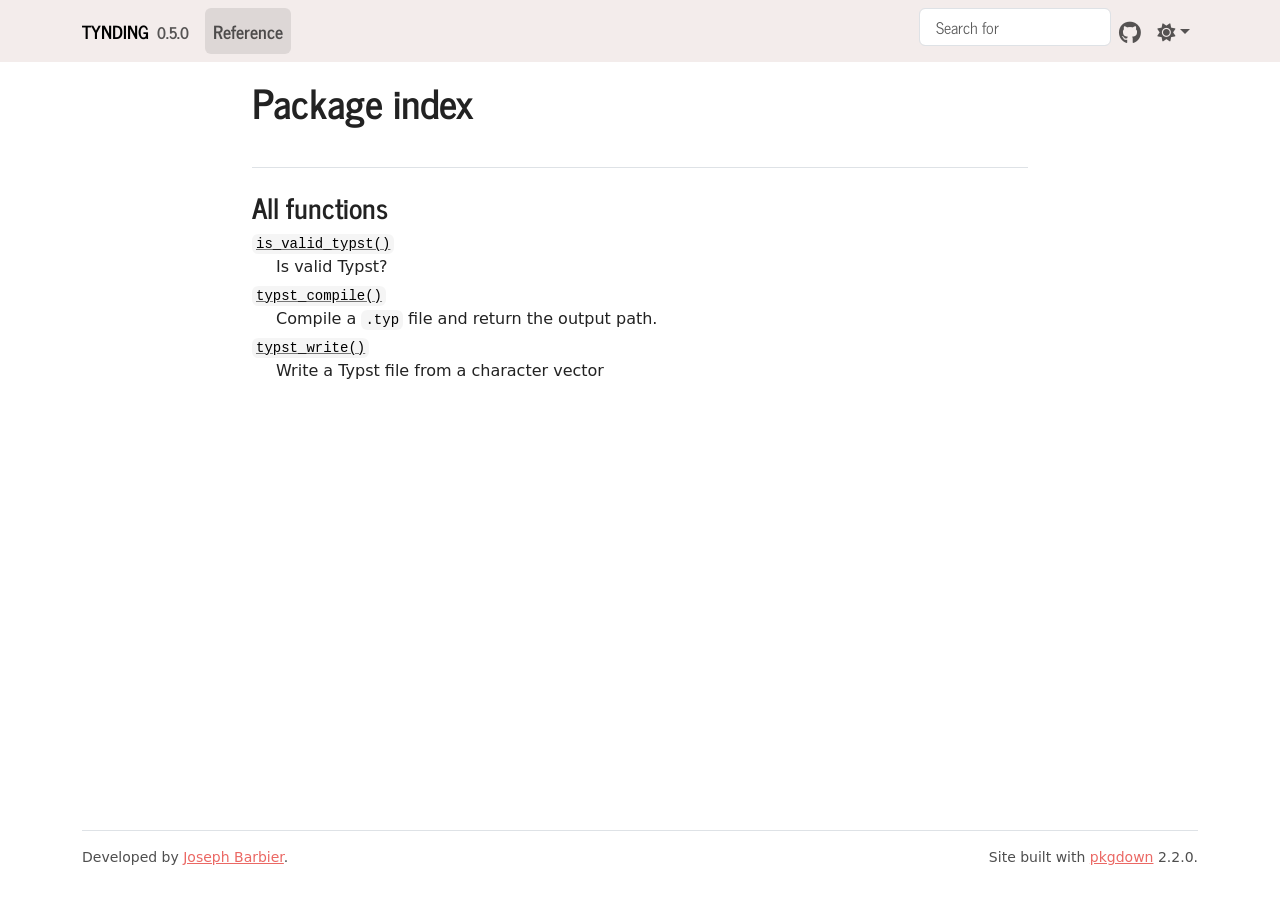
==== commit 15c7dbb3: "Deploying to gh-pages from @ y-sunflower/tynding@952b968ab94c8f813070f413127fdf54535c3072 🚀" ====
--- a/reference/index.html
+++ b/reference/index.html
@@ -7,7 +7,7 @@
 
     <a class="navbar-brand me-2" href="../index.html">tynding</a>
 
-    <small class="nav-text text-muted me-auto" data-bs-toggle="tooltip" data-bs-placement="bottom" title="">0.4.0</small>
+    <small class="nav-text text-muted me-auto" data-bs-toggle="tooltip" data-bs-placement="bottom" title="">0.5.0</small>
 
 
     <button class="navbar-toggler" type="button" data-bs-toggle="collapse" data-bs-target="#navbar" aria-controls="navbar" aria-expanded="false" aria-label="Toggle navigation">
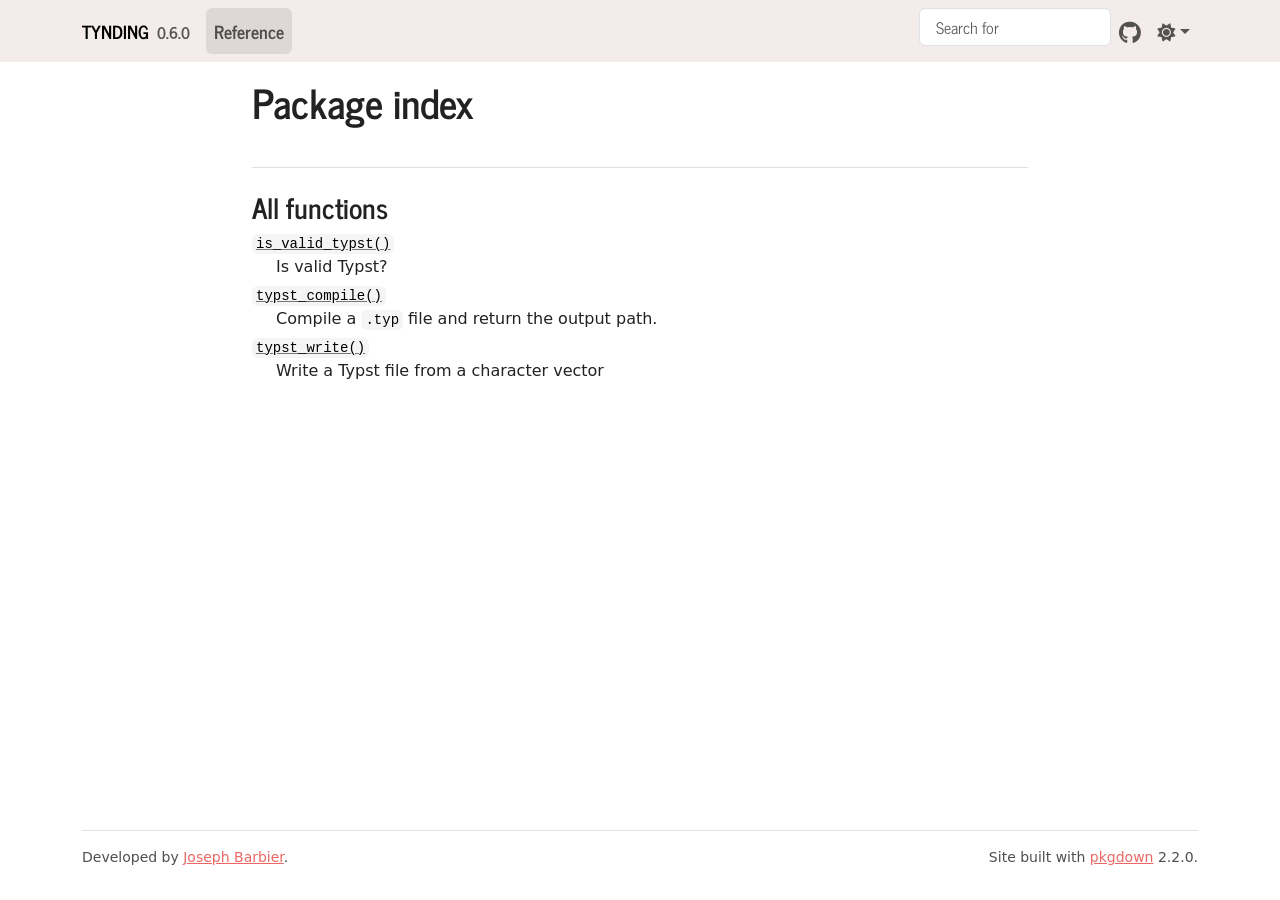
==== commit b8dbed1e: "Deploying to gh-pages from @ y-sunflower/tynding@de6fce1e8b0956867c419ba6cb3ef8eb53ce0fff 🚀" ====
--- a/reference/index.html
+++ b/reference/index.html
@@ -1,5 +1,5 @@
 <!DOCTYPE html>
-<!-- Generated by pkgdown: do not edit by hand --><html lang="en"><head><meta http-equiv="Content-Type" content="text/html; charset=UTF-8"><meta charset="utf-8"><meta http-equiv="X-UA-Compatible" content="IE=edge"><meta name="viewport" content="width=device-width, initial-scale=1, shrink-to-fit=no"><title>Package index • tynding</title><script src="../lightswitch.js"></script><script src="../deps/jquery-3.6.0/jquery-3.6.0.min.js"></script><meta name="viewport" content="width=device-width, initial-scale=1, shrink-to-fit=no"><link href="../deps/bootstrap-5.3.1/bootstrap.min.css" rel="stylesheet"><script src="../deps/bootstrap-5.3.1/bootstrap.bundle.min.js"></script><link href="../deps/font-awesome-6.5.2/css/all.min.css" rel="stylesheet"><link href="../deps/font-awesome-6.5.2/css/v4-shims.min.css" rel="stylesheet"><script src="../deps/headroom-0.11.0/headroom.min.js"></script><script src="../deps/headroom-0.11.0/jQuery.headroom.min.js"></script><script src="../deps/bootstrap-toc-1.0.1/bootstrap-toc.min.js"></script><script src="../deps/clipboard.js-2.0.11/clipboard.min.js"></script><script src="../deps/search-1.0.0/autocomplete.jquery.min.js"></script><script src="../deps/search-1.0.0/fuse.min.js"></script><script src="../deps/search-1.0.0/mark.min.js"></script><!-- pkgdown --><script src="../pkgdown.js"></script><meta property="og:title" content="Package index"></head><body>
+<!-- Generated by pkgdown: do not edit by hand --><html lang="en"><head><meta http-equiv="Content-Type" content="text/html; charset=UTF-8"><meta charset="utf-8"><meta http-equiv="X-UA-Compatible" content="IE=edge"><meta name="viewport" content="width=device-width, initial-scale=1, shrink-to-fit=no"><title>Package index • tynding</title><script src="../lightswitch.js"></script><script src="../deps/jquery-3.6.0/jquery-3.6.0.min.js"></script><meta name="viewport" content="width=device-width, initial-scale=1, shrink-to-fit=no"><link href="../deps/bootstrap-5.3.8/bootstrap.min.css" rel="stylesheet"><script src="../deps/bootstrap-5.3.8/bootstrap.bundle.min.js"></script><link href="../deps/font-awesome-6.5.2/css/all.min.css" rel="stylesheet"><link href="../deps/font-awesome-6.5.2/css/v4-shims.min.css" rel="stylesheet"><script src="../deps/headroom-0.11.0/headroom.min.js"></script><script src="../deps/headroom-0.11.0/jQuery.headroom.min.js"></script><script src="../deps/bootstrap-toc-1.0.1/bootstrap-toc.min.js"></script><script src="../deps/clipboard.js-2.0.11/clipboard.min.js"></script><script src="../deps/search-1.0.0/autocomplete.jquery.min.js"></script><script src="../deps/search-1.0.0/fuse.min.js"></script><script src="../deps/search-1.0.0/mark.min.js"></script><!-- pkgdown --><script src="../pkgdown.js"></script><meta property="og:title" content="Package index"></head><body>
     <a href="#main" class="visually-hidden-focusable">Skip to contents</a>
 
 
@@ -7,7 +7,7 @@
 
     <a class="navbar-brand me-2" href="../index.html">tynding</a>
 
-    <small class="nav-text text-muted me-auto" data-bs-toggle="tooltip" data-bs-placement="bottom" title="">0.5.0</small>
+    <small class="nav-text text-muted me-auto" data-bs-toggle="tooltip" data-bs-placement="bottom" title="">0.6.0</small>
 
 
     <button class="navbar-toggler" type="button" data-bs-toggle="collapse" data-bs-target="#navbar" aria-controls="navbar" aria-expanded="false" aria-label="Toggle navigation">
